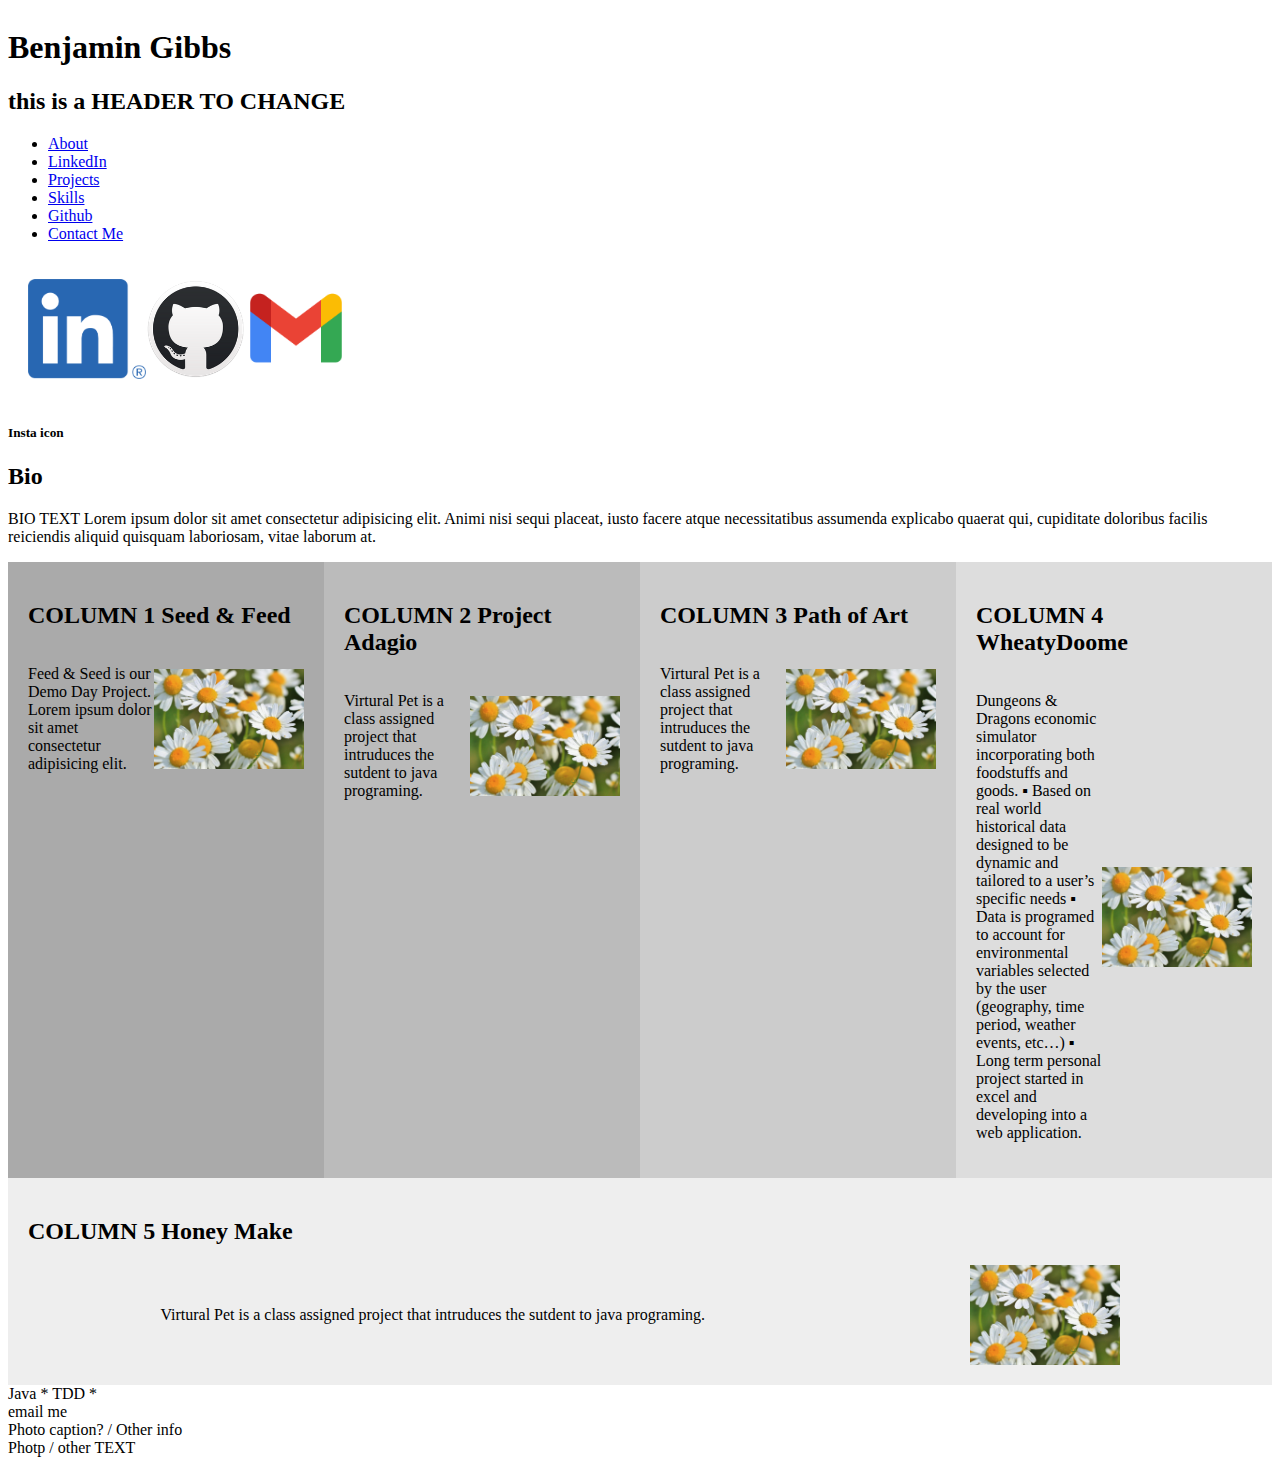
==== index.html @ b3fb0224 "Merge pull request #1 from benjamin-gibbs-2/exp-branch" ====
<!DOCTYPE html>
<html lang="en">

<head>
    <meta charset="UTF-8">
    <meta http-equiv="X-UA-Compatible" content="IE=edge">
    <meta name="viewport" content="width=device-width, initial-scale=1.0">
    <link rel="stylesheet" href="css/layout.css">
    <link rel="stylesheet" href="css/style.css">
    <title>Document</title>
</head>


<body>
    <div class="container">
        <div class="header">
        <header>
            <h1>Benjamin Gibbs</h1>
            <h2>this is a HEADER TO CHANGE </h2>
            <nav class="main_links">
                <ul>
                    <li><a href="#about"> About</a></li>
                    <li><a href="https://www.linkedin.com/in/benjamin-gibbs2/"> LinkedIn</a> </li>
                    <li><a href="#projectheader">Projects</a></li>
                    <li><a href="#skillsnav">Skills</a></li>
                    <li><a href="https://github.com/benjamin-gibbs-2"> Github</a></li>
                    <li><a href="#contact">Contact Me</a></li>


                </ul>
                <section class="contact_icons">
 <div class="link-icons">

    <a href="https://www.linkedin.com/in/benjamin-gibbs2/" target="_blank"> <img class="icon_image" src="Icons\LI-In-Bug.png"></a>



   
    <a href="https://github.com/benjamin-gibbs-2" target="_blank"> <img class="icon_image" src="Icons\OctoCat.png"></a>



    <a href="mailto: benjamin.gibbs2@gmail.com"> <img class="icon_image" src="Icons\gmailLogo.png"></a>

</div>
</section>
            </nav>

        </header>
    </div>
    
    
    <h5>Insta icon </h5>   

<div class="bioInfo">
    <h2>Bio</h2>

<div class="bioBody">
    <p>BIO TEXT Lorem ipsum dolor sit amet consectetur adipisicing elit. Animi nisi sequi placeat, iusto facere atque necessitatibus assumenda explicabo quaerat qui, cupiditate doloribus facilis reiciendis aliquid quisquam laboriosam, vitae laborum at. </p>   
</div>
</div>

<section class="projects-section">

<div class="project" style="background-color:#aaa;">
    <div class="project-title">
    <h2>COLUMN 1 Seed & Feed</h2> 
    </div>
<div class="project-body">
       <p>Feed & Seed is our Demo Day Project. Lorem ipsum dolor sit amet consectetur adipisicing elit. </p>
    <img class="project-image" src="Icons\chamomile_photo.jpg">


    </div>
</div>

<div class="project" style="background-color:#bbb;">
    <div class="project-title">
    <h2>COLUMN 2 Project Adagio</h2> 
    </div>
<div class="project-body">
       <p>Virtural Pet is a class assigned project that intruduces the sutdent to java programing. </p>
    <img class="project-image" src="Icons\chamomile_photo.jpg">
    </div>
</div>


<div class="project" style="background-color:#ccc;">
    <div class="project-title">
    <h2>COLUMN 3 Path of Art</h2> 
    </div>
<div class="project-body">
       <p>Virtural Pet is a class assigned project that intruduces the sutdent to java programing. </p>
    <img class="project-image" src="Icons\chamomile_photo.jpg">
    </div>
</div>

<div class="project" style="background-color:#ddd;">
    <div class="project-title">
    <h2>COLUMN 4 WheatyDoome</h2> 
    </div>
<div class="project-body">
       <p>Dungeons & Dragons economic simulator incorporating both
foodstuffs and goods.
▪ Based on real world historical data designed to be dynamic and
tailored to a user’s specific needs
▪ Data is programed to account for environmental variables
selected by the user (geography, time period, weather events,
etc…)
▪ Long term personal project started in excel and developing into
a web application.</p>
    <img class="project-image" src="Icons\chamomile_photo.jpg">
    </div>
</div>

<div class="project" style="background-color:#eee;">
    <div class="project-title">
    <h2>COLUMN 5 Honey Make</h2> 
    </div>
<div class="project-body">
       <p>Virtural Pet is a class assigned project that intruduces the sutdent to java programing. </p>
    <img class="project-image" src="Icons\chamomile_photo.jpg">
    </div>
</div>

</section>




<div class="div17">Java * TDD *  </div>

<div class="div18">
    <a herf="https://www.youtube.com/watch?v=dQw4w9WgXcQ"</>email me </a></div>
<div class="div19">Photo caption? / Other info </div>
<div class="div20"> Photp / other TEXT</div>

</div> 

</body>

</html>
---- css/layout.css ----
*{
    box-sizing: border-box;
}











.contact_icons {
    display: flex;
    flex-wrap: wrap;
}

.link-icons {
display: flex;
    flex: 40%;
padding: 20px;
}

@media screen and (max-width: 992px) {
  .link-icons {
    flex: 50%;
  }
}

@media screen and (max-width: 600px) {
  .contact_icons {
    flex-direction: column;
  }
}

.icon_image{
    max-height: 100px;
}

.header {
    display: flex;
}

/* ****************************** */


.projects-section{
    display: flex;
    flex-wrap: wrap;
}


.project {
flex: 20%;
padding: 20px;
}

@media screen and (max-width: 992px) {
  .project {
    flex: 50%;
  }
}

@media screen and (max-width: 600px) {
  .projects-section {
    flex-direction: column;
  }
}
 
.project-image{
    /* box-sizing: border-box; */
    max-height: 100px;
    /* box-sizing: inherit; */

}
/*
.projects-section {
    display: flex;

    flex-wrap: wrap;

}

.project-title {
    display: flex;
    justify-content: center;
    width: 100%;
}

.project-body p {
    font-size: large;
    font-family: Verdana, Geneva, Tahoma, sans-serif;
    box-sizing: border-box;
width: 100%;
border: solid #5B6DCD 10px;
padding: 5px;
}
*/
.project-body {
    display: flex;
    flex-direction: row;
    justify-content: space-around;
    align-items: center;
}
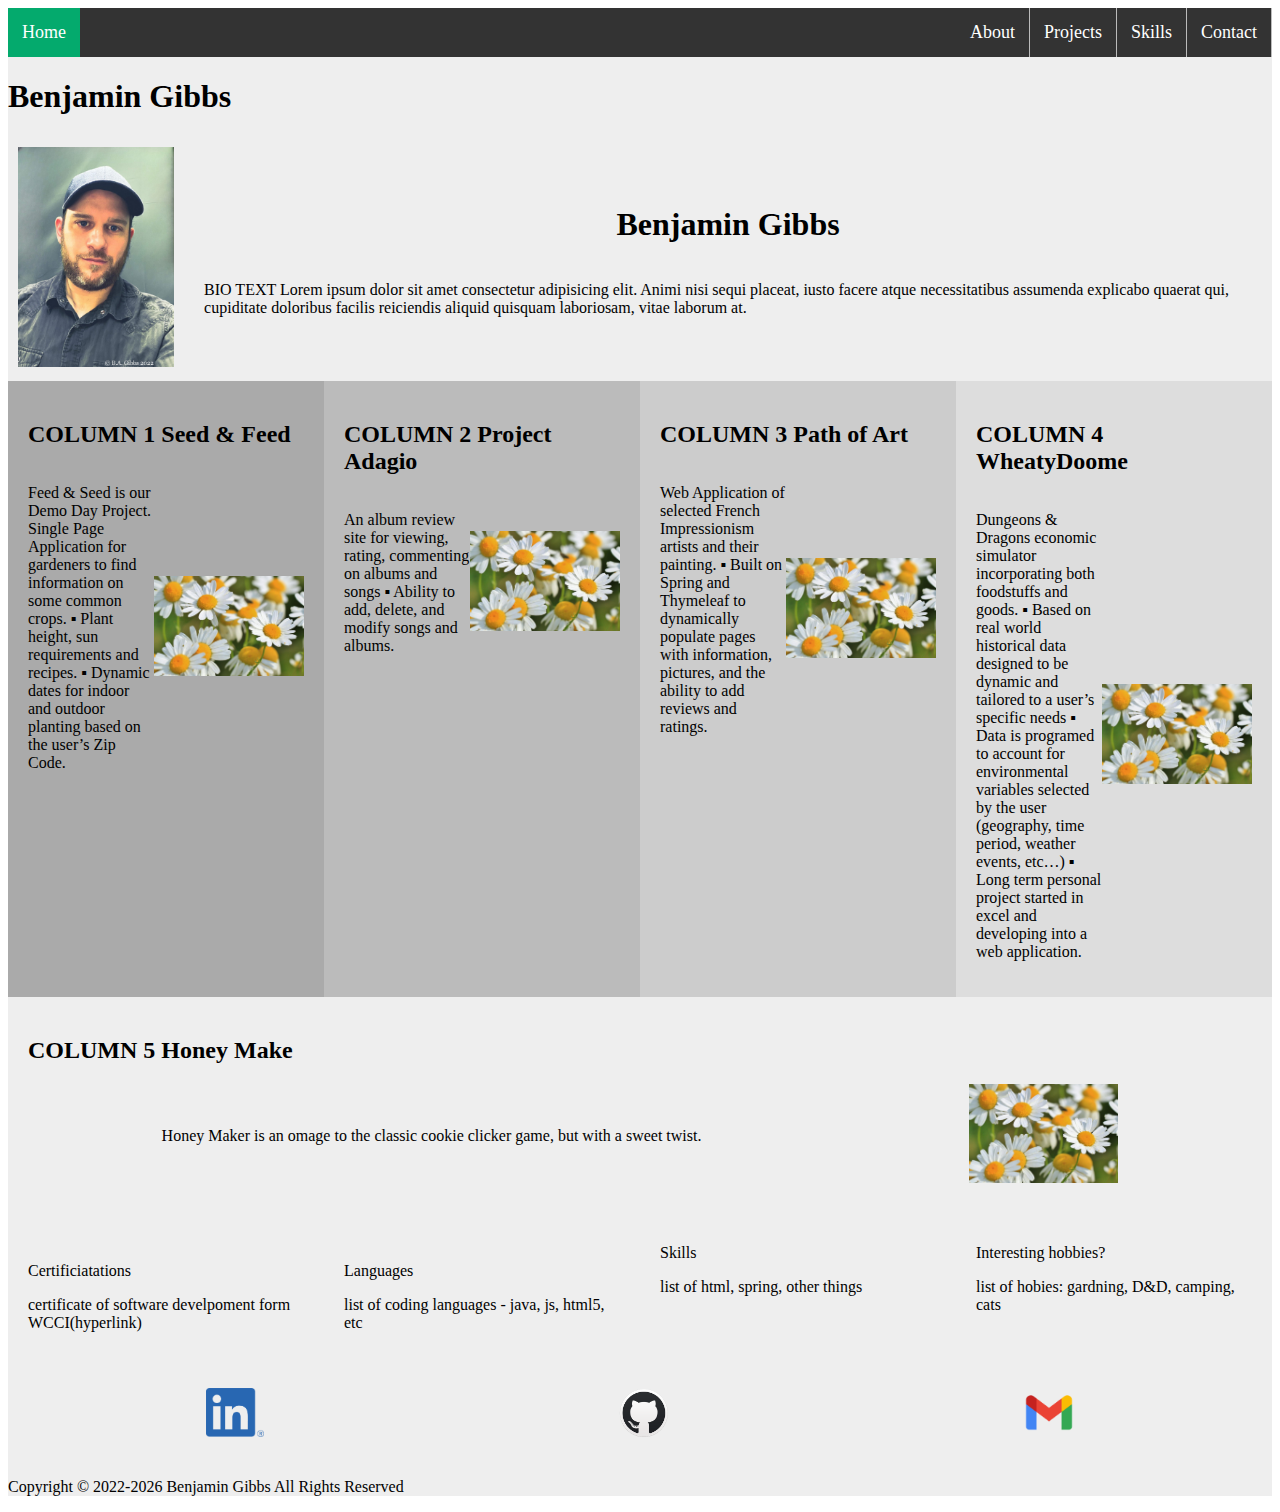
==== commit 69b030f2: "Formatting, HTML, and CSS work. NavBar built and working." ====
--- a/index.html
+++ b/index.html
@@ -8,68 +8,85 @@
     <link rel="stylesheet" href="css/layout.css">
     <link rel="stylesheet" href="css/style.css">
     <title>Document</title>
+    <script src="https://kit.fontawesome.com/1fc572ad75.js" crossorigin="anonymous"></script>
 </head>
-
+<!--
+    File: index.html
+    Benjamin Gibbs
+    Contact: Benjamin.Gibbs2@gmail.com
+    
+    MIT Licensed - see http://opensource.org/licenses/MIT for details.
+    Anyone may freely use this code. Just don't sue me if it breaks stuff.
+    
+    Created: September 3rd, 2015.
+    
+    Last Updated: November 13th, 2021.
+    
+    Benjamin Gibbs' personal website. This site has information about him,
+    details about his education, skills, and links to his GitHub and LinkedIn
+    Profiles. This site is hosted on GitHub Pages.
+  -->
 
 <body>
     <div class="container">
-        <div class="header">
-        <header>
+
+  <div id="home">
+
+      </div>
+                <ul>
+                    <li style="float:left"><a class="active" href="#home"> Home</a></li>
+                                        <li><a href="#contact_me">Contact</a></li>
+                    <li><a href="#skills">Skills</a></li>
+                    <li><a href="#projects">Projects</a></li>
+                    <li><a href="#about"> About</a></li>
+
+
+
+
+
+
+                </ul>
+                       <div class="header">
+        
             <h1>Benjamin Gibbs</h1>
-            <h2>this is a HEADER TO CHANGE </h2>
-            <nav class="main_links">
-                <ul>
-                    <li><a href="#about"> About</a></li>
-                    <li><a href="https://www.linkedin.com/in/benjamin-gibbs2/"> LinkedIn</a> </li>
-                    <li><a href="#projectheader">Projects</a></li>
-                    <li><a href="#skillsnav">Skills</a></li>
-                    <li><a href="https://github.com/benjamin-gibbs-2"> Github</a></li>
-                    <li><a href="#contact">Contact Me</a></li>
-
-
-                </ul>
-                <section class="contact_icons">
- <div class="link-icons">
-
-    <a href="https://www.linkedin.com/in/benjamin-gibbs2/" target="_blank"> <img class="icon_image" src="Icons\LI-In-Bug.png"></a>
-
-
-
-   
-    <a href="https://github.com/benjamin-gibbs-2" target="_blank"> <img class="icon_image" src="Icons\OctoCat.png"></a>
-
-
-
-    <a href="mailto: benjamin.gibbs2@gmail.com"> <img class="icon_image" src="Icons\gmailLogo.png"></a>
-
-</div>
-</section>
-            </nav>
-
-        </header>
-    </div>
-    
-    
-    <h5>Insta icon </h5>   
-
+
+         
+
+    
+    </div>
+    
+ 
+<section class="about_me_section" id="about">
+    <div class="about_me">
 <div class="bioInfo">
-    <h2>Bio</h2>
+   <div class="profile_photo">
+    <img alt="Photo of Benjamin Gibbs. Copyright B.A. Gibbs photography 2022" src="Icons\Benjamin Gibbs photo Copyright-BAGPhoto.jpg">
+    </div>
+    
 
 <div class="bioBody">
+    <h1>Benjamin Gibbs</h1>
     <p>BIO TEXT Lorem ipsum dolor sit amet consectetur adipisicing elit. Animi nisi sequi placeat, iusto facere atque necessitatibus assumenda explicabo quaerat qui, cupiditate doloribus facilis reiciendis aliquid quisquam laboriosam, vitae laborum at. </p>   
 </div>
 </div>
-
-<section class="projects-section">
+</div>
+</section>
+
+<section class="projects-section" id="projects">
 
 <div class="project" style="background-color:#aaa;">
     <div class="project-title">
     <h2>COLUMN 1 Seed & Feed</h2> 
     </div>
 <div class="project-body">
-       <p>Feed & Seed is our Demo Day Project. Lorem ipsum dolor sit amet consectetur adipisicing elit. </p>
-    <img class="project-image" src="Icons\chamomile_photo.jpg">
-
+       <p>Feed & Seed is our Demo Day Project. Single Page Application for gardeners to find information on
+some common crops.
+▪ Plant height, sun requirements and recipes.
+▪ Dynamic dates for indoor and outdoor planting based on the
+user’s Zip Code.</p>
+<div class="project-image">
+    <img alt="Image of the 'Feed & Seed' project" src="Icons\chamomile_photo.jpg">
+</div>
 
     </div>
 </div>
@@ -79,8 +96,12 @@
     <h2>COLUMN 2 Project Adagio</h2> 
     </div>
 <div class="project-body">
-       <p>Virtural Pet is a class assigned project that intruduces the sutdent to java programing. </p>
-    <img class="project-image" src="Icons\chamomile_photo.jpg">
+       <p>An album review site for viewing, rating, commenting on
+albums and songs
+▪ Ability to add, delete, and modify songs and albums. </p>
+    <div class="project-image">
+    <img alt="Image of the 'Project Adagio' project" src="Icons\chamomile_photo.jpg">
+</div>
     </div>
 </div>
 
@@ -90,8 +111,14 @@
     <h2>COLUMN 3 Path of Art</h2> 
     </div>
 <div class="project-body">
-       <p>Virtural Pet is a class assigned project that intruduces the sutdent to java programing. </p>
-    <img class="project-image" src="Icons\chamomile_photo.jpg">
+       <p>Web Application of selected French Impressionism artists and
+their painting.
+▪ Built on Spring and Thymeleaf to dynamically populate pages
+with information, pictures, and the ability to add reviews and
+ratings.</p>
+    <div class="project-image">
+    <img alt="Image of 'Path of Art' project" src="Icons\chamomile_photo.jpg">
+</div>
     </div>
 </div>
 
@@ -109,7 +136,9 @@
 etc…)
 ▪ Long term personal project started in excel and developing into
 a web application.</p>
-    <img class="project-image" src="Icons\chamomile_photo.jpg">
+ <div class="project-image">
+    <img alt="Image of the 'Wheaty Doome' project" src="Icons\chamomile_photo.jpg">
+</div>
     </div>
 </div>
 
@@ -118,25 +147,71 @@
     <h2>COLUMN 5 Honey Make</h2> 
     </div>
 <div class="project-body">
-       <p>Virtural Pet is a class assigned project that intruduces the sutdent to java programing. </p>
-    <img class="project-image" src="Icons\chamomile_photo.jpg">
-    </div>
-</div>
-
-</section>
-
-
-
-
-<div class="div17">Java * TDD *  </div>
-
-<div class="div18">
-    <a herf="https://www.youtube.com/watch?v=dQw4w9WgXcQ"</>email me </a></div>
-<div class="div19">Photo caption? / Other info </div>
-<div class="div20"> Photp / other TEXT</div>
-
-</div> 
-
+       <p>Honey Maker is an omage to the classic cookie clicker game, but with a sweet twist.</p>
+  <div class="project-image">
+    <img alt="Image of the 'Honey Maker' project" src="Icons\chamomile_photo.jpg">
+</div>
+    </div>
+</div>
+
+</section>
+
+<section id="skills">
+    <div class="skills_section">
+        
+         <div class="skill_blocks">
+            <img class="skill_img" src="">
+            <i class="fa-solid fa-graduation-cap fa-4x"></i>
+            <p>Certificiatations</p>
+            <p>certificate of software develpoment form WCCI(hyperlink)</p>
+        </div>
+        <div class="skill_blocks">
+            <img class="skill_img" src="">
+            <i class="fa fa-4x fa-code fa-4x"></i>
+            <p>Languages</p>
+            <p>list of coding languages - java, js, html5, etc</p>
+        </div>
+            
+        <div class="skill_blocks">
+           <i class="fa-regular fa-file-code fa-4x"></i>
+            <p>Skills</p>
+            <p>list of html, spring, other things</p>
+        </div>
+        <div class="skill_blocks">
+            <i class="fa-solid fa-seedling fa-4x"></i>
+            <p>Interesting hobbies?</p>
+            <p>list of hobies: gardning, D&D, camping, cats</p>
+        </div>
+        
+    
+    </div>
+</section>
+
+
+
+ 
+<footer>
+    <section id="contact_me">
+    <section class="contact_icons">
+ <div class="link-icons">
+<div class="icon_image">
+    <a href="https://www.linkedin.com/in/benjamin-gibbs2/" target="_blank"> <img alt="LinkedIn logo. Click to open my LinkedIn profile page" src="Icons\LI-In-Bug.png"></a>
+</div>
+
+
+   <div class="icon_image">
+    <a href="https://github.com/benjamin-gibbs-2" target="_blank"> <img alt="Github OctoCat logo. Click to open my GitHub profile page." src="Icons\OctoCat.png"></a>
+</div>
+
+<div class="icon_image">
+    <a href="mailto: benjamin.gibbs2@gmail.com"> <img alt="gmail logo. Click to open an email client to send me an email. My email address is: Benjamin.Gibbs2@gmail.com" src="Icons\gmailLogo.png"></a>
+</div>
+
+</div>
+</section>
+</section>
+    <p> Copyright &copy; 2022-<script>document.write(new Date().getFullYear())</script> Benjamin Gibbs All Rights Reserved</p>
+</footer>
 </body>
 
 </html>--- a/css/layout.css
+++ b/css/layout.css
@@ -5,56 +5,166 @@
 
 *{
     box-sizing: border-box;
-}
-
-
-
-
-
-
-
-
-
-
-
-.contact_icons {
+    
+}
+
+.container {
+    background-color: #eee;
+}
+
+/* ************************* */
+
+@media screen and (max-width: 992px) {
+  .about_me{
+    flex: 50%;
+  }
+}
+
+@media screen and (max-width: 600px) {
+  .about_me_section{
+    flex-direction: column;
+  }
+}
+
+
+.bioInfo{
+  display: flex;
+align-items: center;
+}
+
+.profile_photo img{
+  object-fit: contain;
+  height: 15em;
+  padding: 10px;
+}
+
+.bioBody {
+    display: flex;
+    flex-direction: column;
+    justify-content: space-around;
+    align-items: center;
+    padding: 20px;
+}
+
+
+
+
+
+
+
+
+
+/* ******************************** */
+
+.link-icons {
+background-color: #eee;
+  display: flex;
+ justify-content: space-around;
+padding: 20px;
+}
+.icon_image:hover{
+    transform: scale(1.3);
+}
+
+.project-image:hover {
+    transform: scale(1.2);
+}
+@media screen and (max-width: 992px) {
+  .link-icons {
+    flex: 50%;
+  }
+}
+
+@media screen and (max-width: 600px) {
+  .contact_icons {
+    flex-direction: column;
+  }
+}
+
+.icon_image img{
+  object-fit: contain; 
+  height: 50px;
+}
+
+.header {
+    display: flex;
+}
+
+
+
+/* **************************** */
+/*  NAV BAR */
+ul {
+  font-size: large;
+  list-style-type: none;
+  margin: 0;
+  padding: 0;
+  overflow: hidden;
+  background-color: #333;
+    position: -webkit-sticky; /* Safari */
+  position: sticky;
+  top: 0;
+}
+li {
+float: right;
+border-right: 1px solid #bbb;
+  }
+ li:first-child {
+  border-right: none;
+}
+  li a {
+    display: block;
+    color: white;
+    text-align: center;
+    padding: 14px 14px;
+    text-decoration: none;
+  }
+  li a:hover{
+    background-color: #B784A7;
+  }
+  li a:hover:not(.active){
+    background-color: #04AA6D;
+  }
+  .active {
+    background-color: #04AA6D;
+  }
+
+/* ****************************** */
+/* SKILLS SECTION */
+
+.skills_section {
+  
+  display: flex;
+  flex-wrap: wrap;
+}
+
+.skill_blocks {
+
+  flex: 25%;
+  padding: 20px;
+}
+
+@media screen and (max-width: 992px) {
+  .skill_blocks{
+    flex: 50%;
+  }
+}
+@media screen and (max-width: 600px) {
+  .skills_section {
+    flex-direction: column;
+  }
+}
+
+i {
+  object-fit: contain;
+  height: 50px;
+}
+/* ****************************** */
+.projects-section{
     display: flex;
     flex-wrap: wrap;
 }
 
-.link-icons {
-display: flex;
-    flex: 40%;
-padding: 20px;
-}
-
-@media screen and (max-width: 992px) {
-  .link-icons {
-    flex: 50%;
-  }
-}
-
-@media screen and (max-width: 600px) {
-  .contact_icons {
-    flex-direction: column;
-  }
-}
-
-.icon_image{
-    max-height: 100px;
-}
-
-.header {
-    display: flex;
-}
-
-/* ****************************** */
-
-
-.projects-section{
-    display: flex;
-    flex-wrap: wrap;
-}
 
 
 .project {
@@ -62,47 +172,31 @@
 padding: 20px;
 }
 
+
+
+
 @media screen and (max-width: 992px) {
   .project {
     flex: 50%;
   }
+
 }
 
 @media screen and (max-width: 600px) {
   .projects-section {
     flex-direction: column;
   }
-}
- 
-.project-image{
+
+}
+
+.project-image img{
     /* box-sizing: border-box; */
-    max-height: 100px;
+    object-fit: contain;
+    height: 100px;
     /* box-sizing: inherit; */
 
 }
-/*
-.projects-section {
-    display: flex;
-
-    flex-wrap: wrap;
-
-}
-
-.project-title {
-    display: flex;
-    justify-content: center;
-    width: 100%;
-}
-
-.project-body p {
-    font-size: large;
-    font-family: Verdana, Geneva, Tahoma, sans-serif;
-    box-sizing: border-box;
-width: 100%;
-border: solid #5B6DCD 10px;
-padding: 5px;
-}
-*/
+
 .project-body {
     display: flex;
     flex-direction: row;
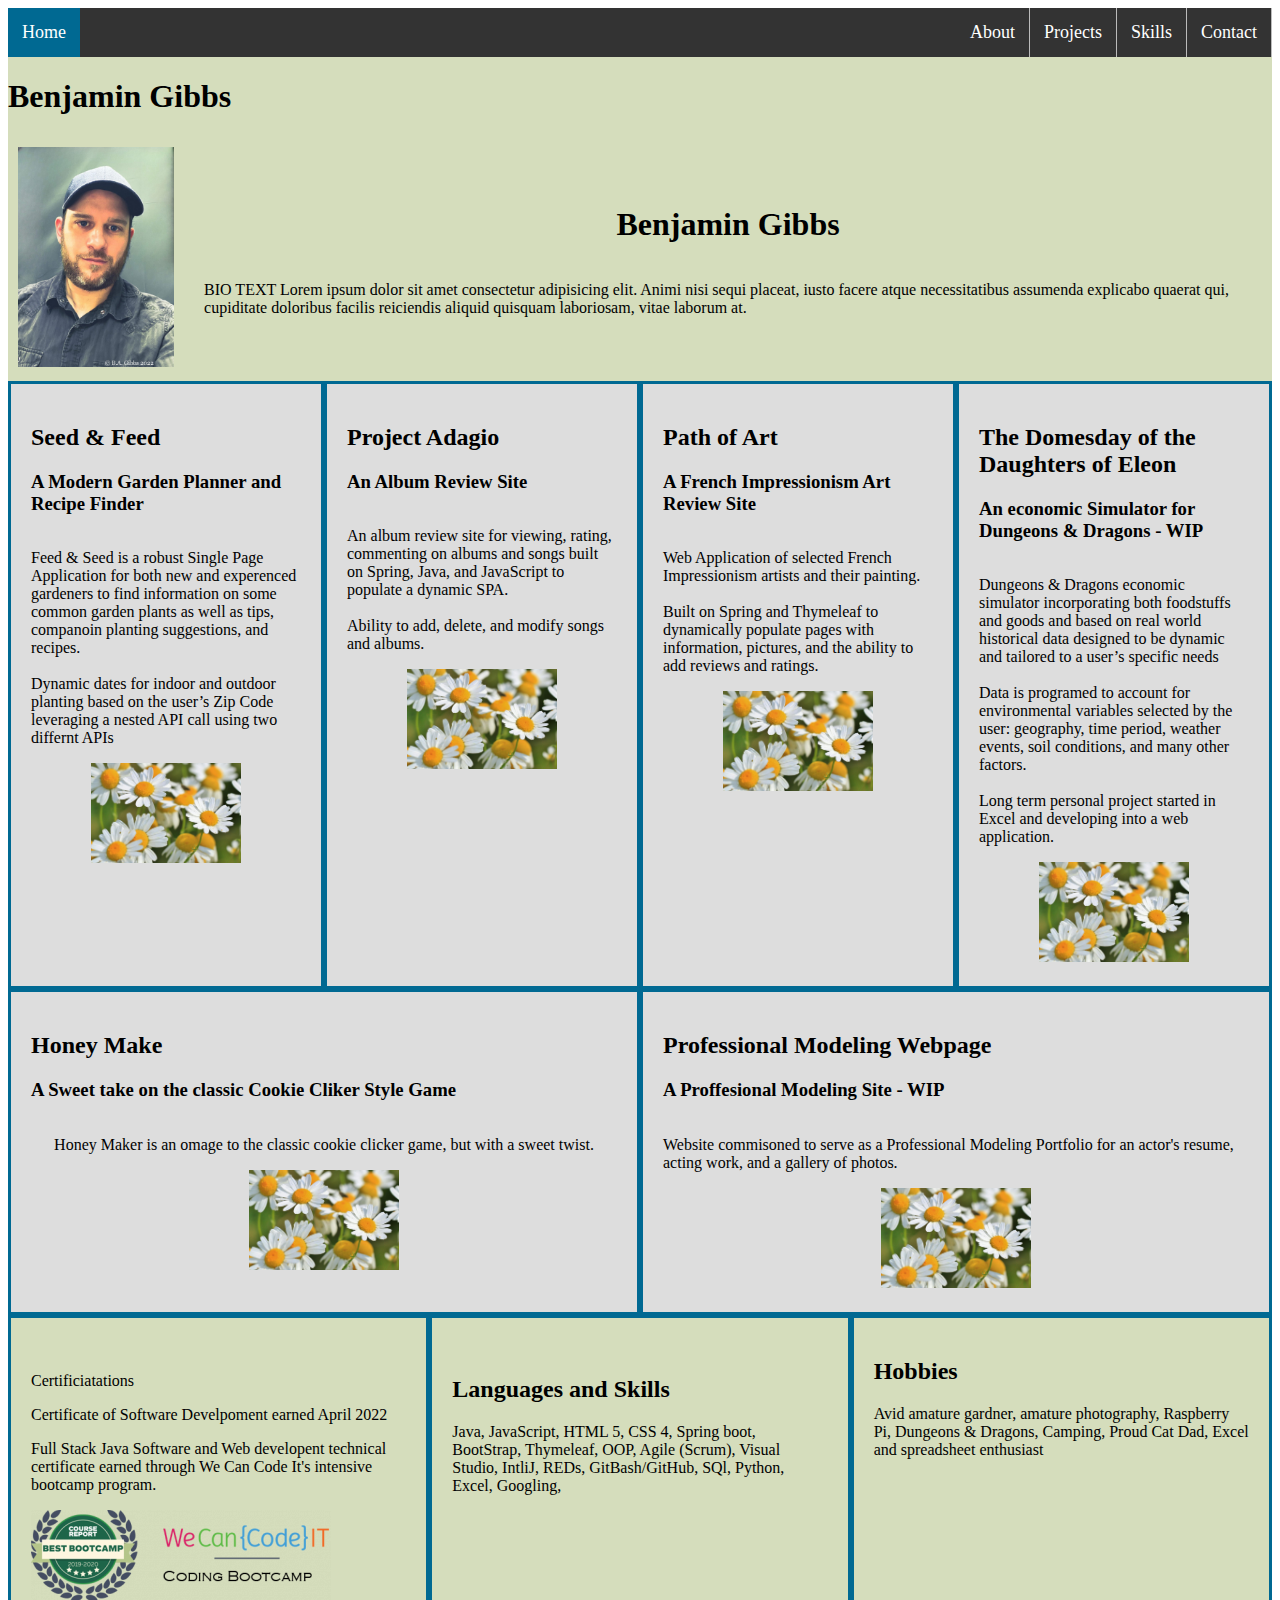
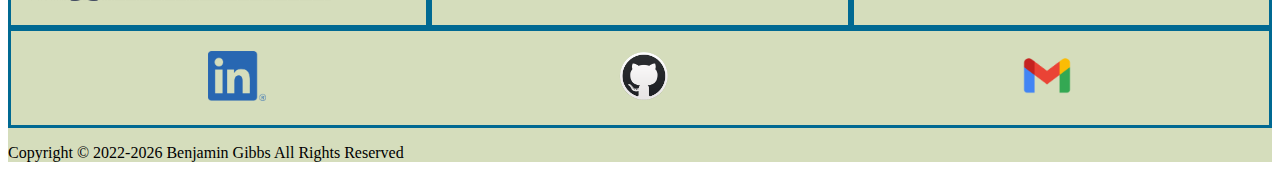
==== commit 9ef66e80: "Style and content update" ====
--- a/index.html
+++ b/index.html
@@ -74,16 +74,17 @@
 
 <section class="projects-section" id="projects">
 
-<div class="project" style="background-color:#aaa;">
-    <div class="project-title">
-    <h2>COLUMN 1 Seed & Feed</h2> 
-    </div>
-<div class="project-body">
-       <p>Feed & Seed is our Demo Day Project. Single Page Application for gardeners to find information on
-some common crops.
-▪ Plant height, sun requirements and recipes.
-▪ Dynamic dates for indoor and outdoor planting based on the
-user’s Zip Code.</p>
+<div class="project" >
+    <div class="project-title">
+    <h2>Seed & Feed</h2> 
+    <H3>A Modern Garden Planner and Recipe Finder</H3>
+    </div>
+<div class="project-body">
+       <p>Feed & Seed is a robust Single Page Application for both new and experenced gardeners to find information on
+some common garden plants as well as tips, companoin planting suggestions, and recipes.
+<br /><br />
+Dynamic dates for indoor and outdoor planting based on the
+user’s Zip Code leveraging a nested API call using two differnt APIs</p>
 <div class="project-image">
     <img alt="Image of the 'Feed & Seed' project" src="Icons\chamomile_photo.jpg">
 </div>
@@ -91,14 +92,16 @@
     </div>
 </div>
 
-<div class="project" style="background-color:#bbb;">
-    <div class="project-title">
-    <h2>COLUMN 2 Project Adagio</h2> 
+<div class="project" >
+    <div class="project-title">
+    <h2>Project Adagio</h2> 
+    <h3>An Album Review Site</h3>
     </div>
 <div class="project-body">
        <p>An album review site for viewing, rating, commenting on
-albums and songs
-▪ Ability to add, delete, and modify songs and albums. </p>
+albums and songs built on Spring, Java, and JavaScript to populate a dynamic SPA.
+<br /><br />
+Ability to add, delete, and modify songs and albums. </p>
     <div class="project-image">
     <img alt="Image of the 'Project Adagio' project" src="Icons\chamomile_photo.jpg">
 </div>
@@ -106,14 +109,16 @@
 </div>
 
 
-<div class="project" style="background-color:#ccc;">
-    <div class="project-title">
-    <h2>COLUMN 3 Path of Art</h2> 
+<div class="project" >
+    <div class="project-title">
+    <h2>Path of Art</h2> 
+    <h3>A French Impressionism Art Review Site</h3>
     </div>
 <div class="project-body">
        <p>Web Application of selected French Impressionism artists and
-their painting.
-▪ Built on Spring and Thymeleaf to dynamically populate pages
+their painting. 
+<br/><br/>
+Built on Spring and Thymeleaf to dynamically populate pages
 with information, pictures, and the ability to add reviews and
 ratings.</p>
     <div class="project-image">
@@ -122,19 +127,21 @@
     </div>
 </div>
 
-<div class="project" style="background-color:#ddd;">
-    <div class="project-title">
-    <h2>COLUMN 4 WheatyDoome</h2> 
+<div class="project">
+    <div class="project-title">
+    <h2>The Domesday of the Daughters of Eleon</h2> 
+    <h3>An economic Simulator for Dungeons & Dragons - WIP</h3>
     </div>
 <div class="project-body">
        <p>Dungeons & Dragons economic simulator incorporating both
-foodstuffs and goods.
-▪ Based on real world historical data designed to be dynamic and
+foodstuffs and goods and based on real world historical data designed to be dynamic and
 tailored to a user’s specific needs
-▪ Data is programed to account for environmental variables
-selected by the user (geography, time period, weather events,
-etc…)
-▪ Long term personal project started in excel and developing into
+<br/><br/>
+Data is programed to account for environmental variables
+selected by the user: geography, time period, weather events,
+soil conditions, and many other factors.
+<br /><br />
+Long term personal project started in Excel and developing into
 a web application.</p>
  <div class="project-image">
     <img alt="Image of the 'Wheaty Doome' project" src="Icons\chamomile_photo.jpg">
@@ -142,14 +149,28 @@
     </div>
 </div>
 
-<div class="project" style="background-color:#eee;">
-    <div class="project-title">
-    <h2>COLUMN 5 Honey Make</h2> 
+<div class="project" >
+    <div class="project-title">
+    <h2>Honey Make</h2> 
+    <h3>A Sweet take on the classic Cookie Cliker Style Game</h3>
     </div>
 <div class="project-body">
        <p>Honey Maker is an omage to the classic cookie clicker game, but with a sweet twist.</p>
   <div class="project-image">
-    <img alt="Image of the 'Honey Maker' project" src="Icons\chamomile_photo.jpg">
+        <a href="https://github.com/benjamin-gibbs-2/Honey_Maker" target="_blank"><img alt="Image of the 'Honey Maker' project" src="Icons\chamomile_photo.jpg"></a>
+</div>
+    </div>
+</div>
+
+<div class="project" >
+    <div class="project-title">
+    <h2>Professional Modeling Webpage</h2> 
+    <h3>A Proffesional Modeling Site - WIP</h3>
+    </div>
+<div class="project-body">
+       <p>Website commisoned to serve as a Professional Modeling Portfolio for an actor's resume, acting work, and a gallery of photos.</p>
+  <div class="project-image">
+<img alt="Image of the 'Honey Maker' project" src="Icons\chamomile_photo.jpg"></a>
 </div>
     </div>
 </div>
@@ -163,24 +184,26 @@
             <img class="skill_img" src="">
             <i class="fa-solid fa-graduation-cap fa-4x"></i>
             <p>Certificiatations</p>
-            <p>certificate of software develpoment form WCCI(hyperlink)</p>
+            <p>Certificate of Software Develpoment earned April 2022</p>
+            <p>Full Stack Java Software and Web developent technical certificate earned through We Can Code It's intensive bootcamp program.</p>
+             <a href="https://wecancodeit.org/" target="_blank"><img src="./Icons/logo-retina-e1642791684403.png" /></a>
         </div>
         <div class="skill_blocks">
             <img class="skill_img" src="">
             <i class="fa fa-4x fa-code fa-4x"></i>
-            <p>Languages</p>
-            <p>list of coding languages - java, js, html5, etc</p>
+            <h2>Languages and Skills</h2>
+            <p>Java, JavaScript, HTML 5, CSS 4, Spring boot, BootStrap, Thymeleaf, OOP, Agile (Scrum), Visual Studio, IntliJ, REDs, GitBash/GitHub, SQl, Python, Excel, Googling, </p>
         </div>
             
-        <div class="skill_blocks">
+        <!-- <div class="skill_blocks">
            <i class="fa-regular fa-file-code fa-4x"></i>
-            <p>Skills</p>
-            <p>list of html, spring, other things</p>
-        </div>
+            <h2>Skills</h2>
+            <p>Jave, JavaScript, HTML 5, CSS 4, Spring boot, BootStrap, MVC, </p>
+        </div> -->
         <div class="skill_blocks">
             <i class="fa-solid fa-seedling fa-4x"></i>
-            <p>Interesting hobbies?</p>
-            <p>list of hobies: gardning, D&D, camping, cats</p>
+            <h2>Hobbies</h2>
+            <p>Avid amature gardner, amature photography, Raspberry Pi, Dungeons & Dragons, Camping, Proud Cat Dad, Excel and spreadsheet enthusiast</p>
         </div>
         
     
--- a/css/layout.css
+++ b/css/layout.css
@@ -9,7 +9,15 @@
 }
 
 .container {
-    background-color: #eee;
+    /* background-color: #713E5A; */
+    /* background-color: #B784A7; */
+    /* background-color: #36A375; */
+    /* background-color: #EDC79B; */
+    /* background-color: #D57A66; */
+    /* background-color: #006992; */
+    /* background-color: #ACA885; */
+    /* background-color: #B6C197; */
+    background-color: #D5DDBC;
 }
 
 /* ************************* */
@@ -57,10 +65,13 @@
 /* ******************************** */
 
 .link-icons {
-background-color: #eee;
+/* background-color: #EDC79B; */
+    /* background-color: #B6C197; */
+        background-color: #D5DDBC;
   display: flex;
  justify-content: space-around;
 padding: 20px;
+border: #006992 solid
 }
 .icon_image:hover{
     transform: scale(1.3);
@@ -120,13 +131,16 @@
     text-decoration: none;
   }
   li a:hover{
-    background-color: #B784A7;
+    /* background-color: #B784A7; */
+    background-color: #D07073;
   }
   li a:hover:not(.active){
-    background-color: #04AA6D;
+    /* background-color: #04AA6D; */
+ background-color: #006992; 
   }
   .active {
-    background-color: #04AA6D;
+    /* background-color: #04AA6D; */
+     background-color: #006992; 
   }
 
 /* ****************************** */
@@ -139,7 +153,7 @@
 }
 
 .skill_blocks {
-
+border: #006992 solid;
   flex: 25%;
   padding: 20px;
 }
@@ -163,13 +177,15 @@
 .projects-section{
     display: flex;
     flex-wrap: wrap;
+    background-color: #ddd;
 }
 
 
 
 .project {
-flex: 20%;
+flex: 25%;
 padding: 20px;
+border: #006992 solid;
 }
 
 
@@ -199,8 +215,12 @@
 
 .project-body {
     display: flex;
-    flex-direction: row;
+    flex-direction: column;
     justify-content: space-around;
     align-items: center;
 } 
 
+.project {
+  display: flex;
+  flex-direction: column;
+}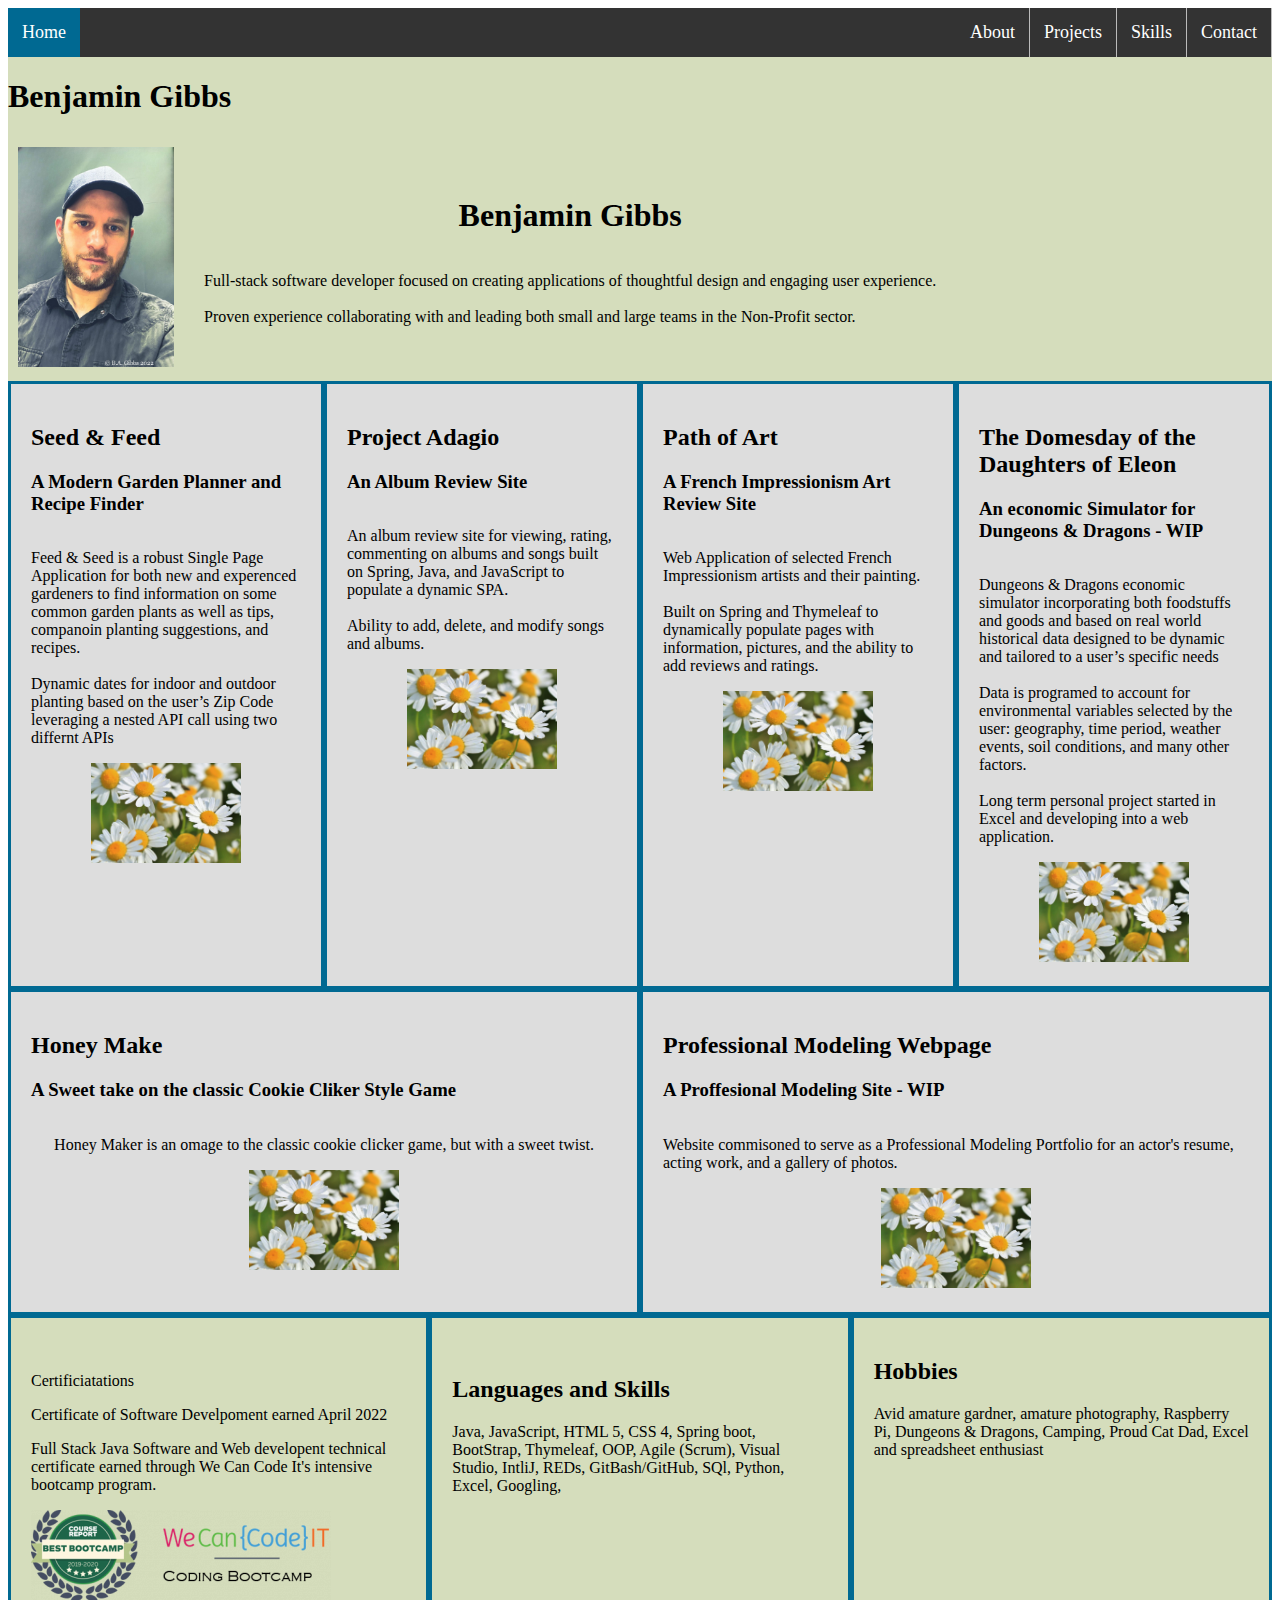
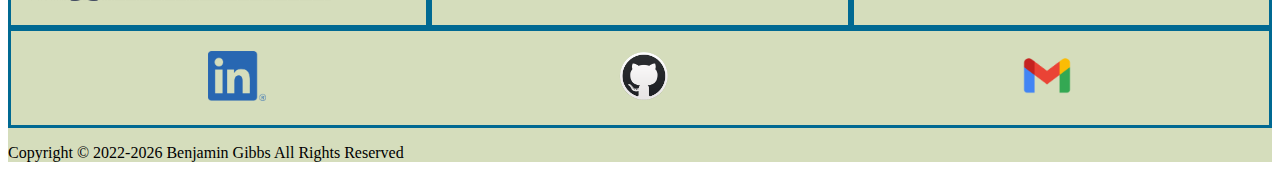
==== commit 2192ea05: "Bio update" ====
--- a/index.html
+++ b/index.html
@@ -7,7 +7,7 @@
     <meta name="viewport" content="width=device-width, initial-scale=1.0">
     <link rel="stylesheet" href="css/layout.css">
     <link rel="stylesheet" href="css/style.css">
-    <title>Document</title>
+    <title>Portfolio of Benjamin Gibbs</title>
     <script src="https://kit.fontawesome.com/1fc572ad75.js" crossorigin="anonymous"></script>
 </head>
 <!--
@@ -66,7 +66,9 @@
 
 <div class="bioBody">
     <h1>Benjamin Gibbs</h1>
-    <p>BIO TEXT Lorem ipsum dolor sit amet consectetur adipisicing elit. Animi nisi sequi placeat, iusto facere atque necessitatibus assumenda explicabo quaerat qui, cupiditate doloribus facilis reiciendis aliquid quisquam laboriosam, vitae laborum at. </p>   
+    <p>Full-stack software developer focused on creating applications of thoughtful design and engaging user experience. 
+        <br/><br/>
+        Proven experience collaborating with and leading both small and large teams in the Non-Profit sector. </p>   
 </div>
 </div>
 </div>
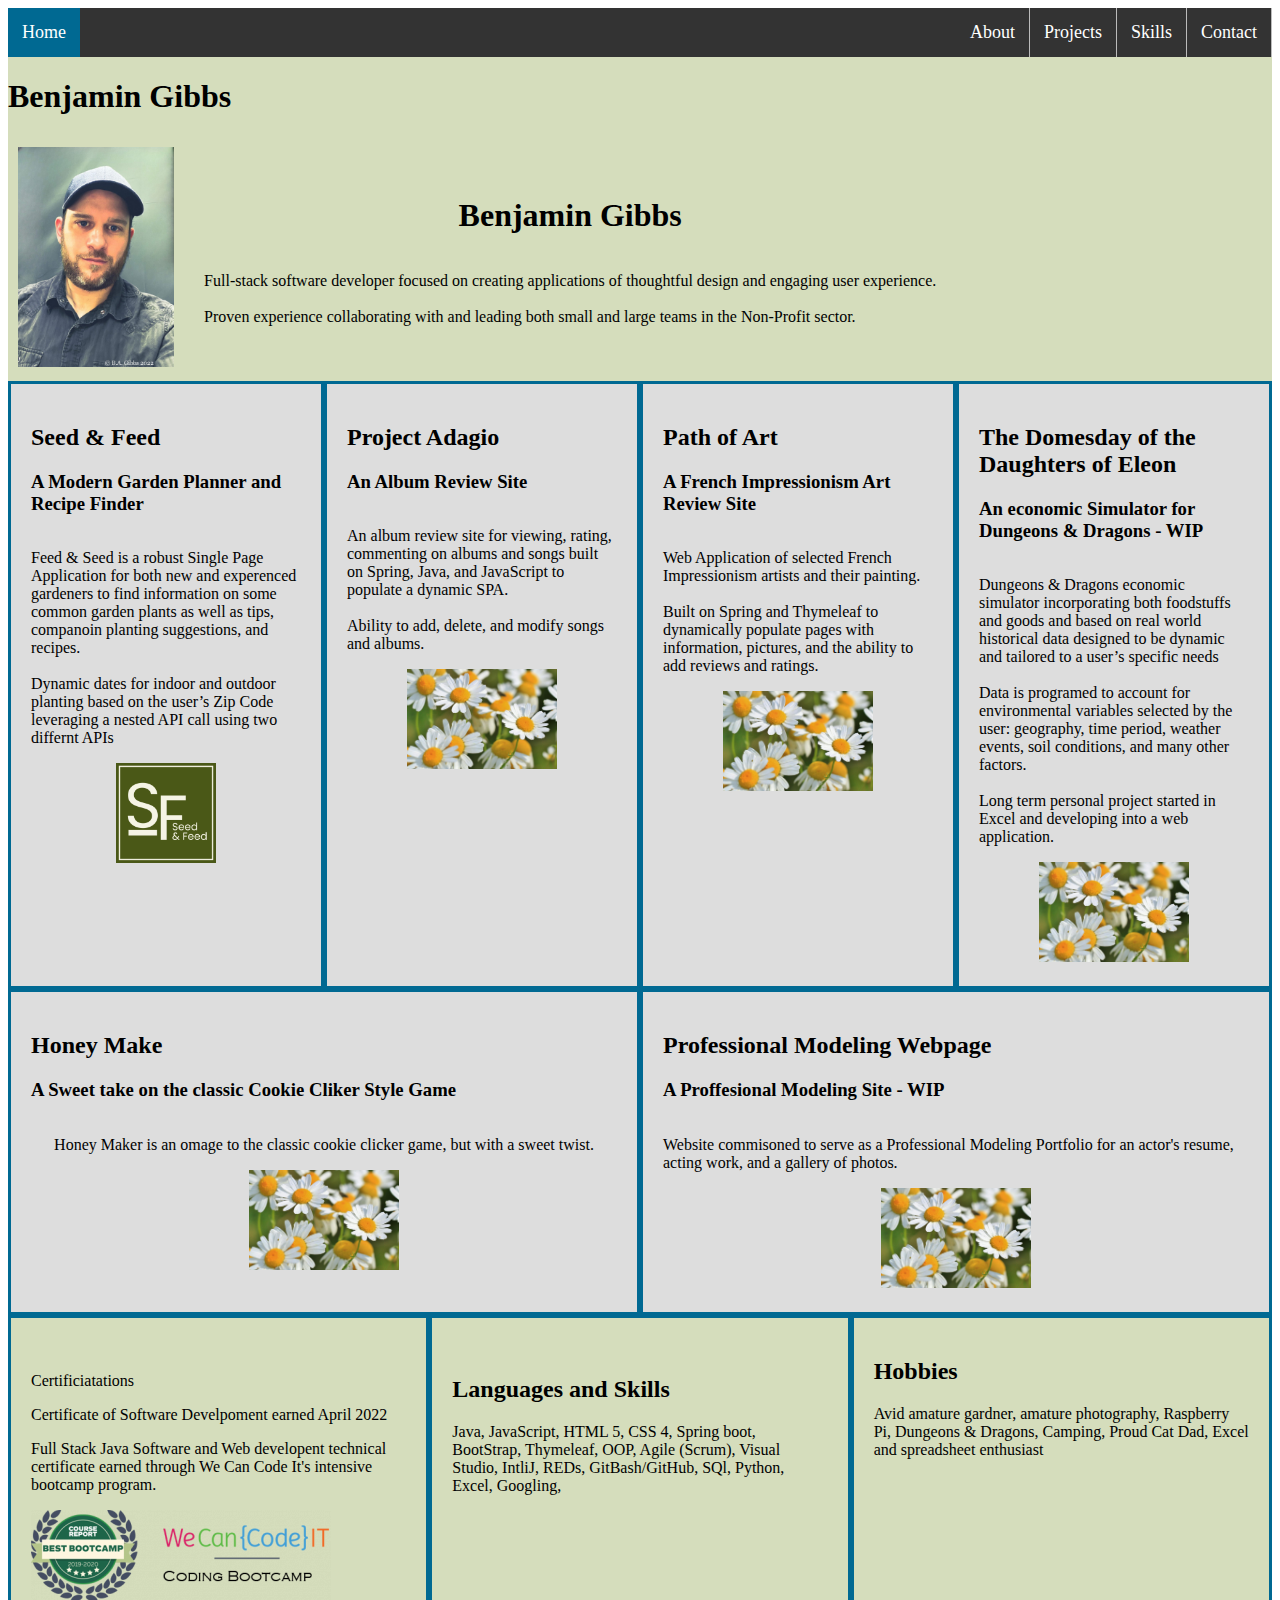
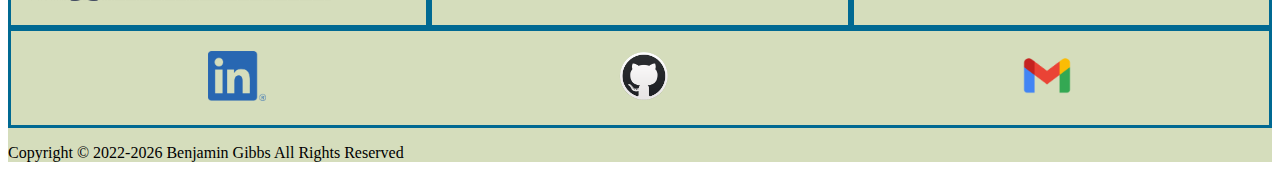
==== commit 9991f5e5: "Merge pull request #4 from benjamin-gibbs-2/dev" ====
--- a/index.html
+++ b/index.html
@@ -14,14 +14,7 @@
     File: index.html
     Benjamin Gibbs
     Contact: Benjamin.Gibbs2@gmail.com
-    
-    MIT Licensed - see http://opensource.org/licenses/MIT for details.
-    Anyone may freely use this code. Just don't sue me if it breaks stuff.
-    
-    Created: September 3rd, 2015.
-    
-    Last Updated: November 13th, 2021.
-    
+    Copyright: Benjamin Gibbs. All Rights Reserved.
     Benjamin Gibbs' personal website. This site has information about him,
     details about his education, skills, and links to his GitHub and LinkedIn
     Profiles. This site is hosted on GitHub Pages.
@@ -88,7 +81,7 @@
 Dynamic dates for indoor and outdoor planting based on the
 user’s Zip Code leveraging a nested API call using two differnt APIs</p>
 <div class="project-image">
-    <img alt="Image of the 'Feed & Seed' project" src="Icons\chamomile_photo.jpg">
+    <a href="https://github.com/benjamin-gibbs-2/Seed-and-Feed" target="_blank"><img alt="Image of the 'Feed & Seed' project" src="Icons\seed_feed_logo.png"></a>
 </div>
 
     </div>
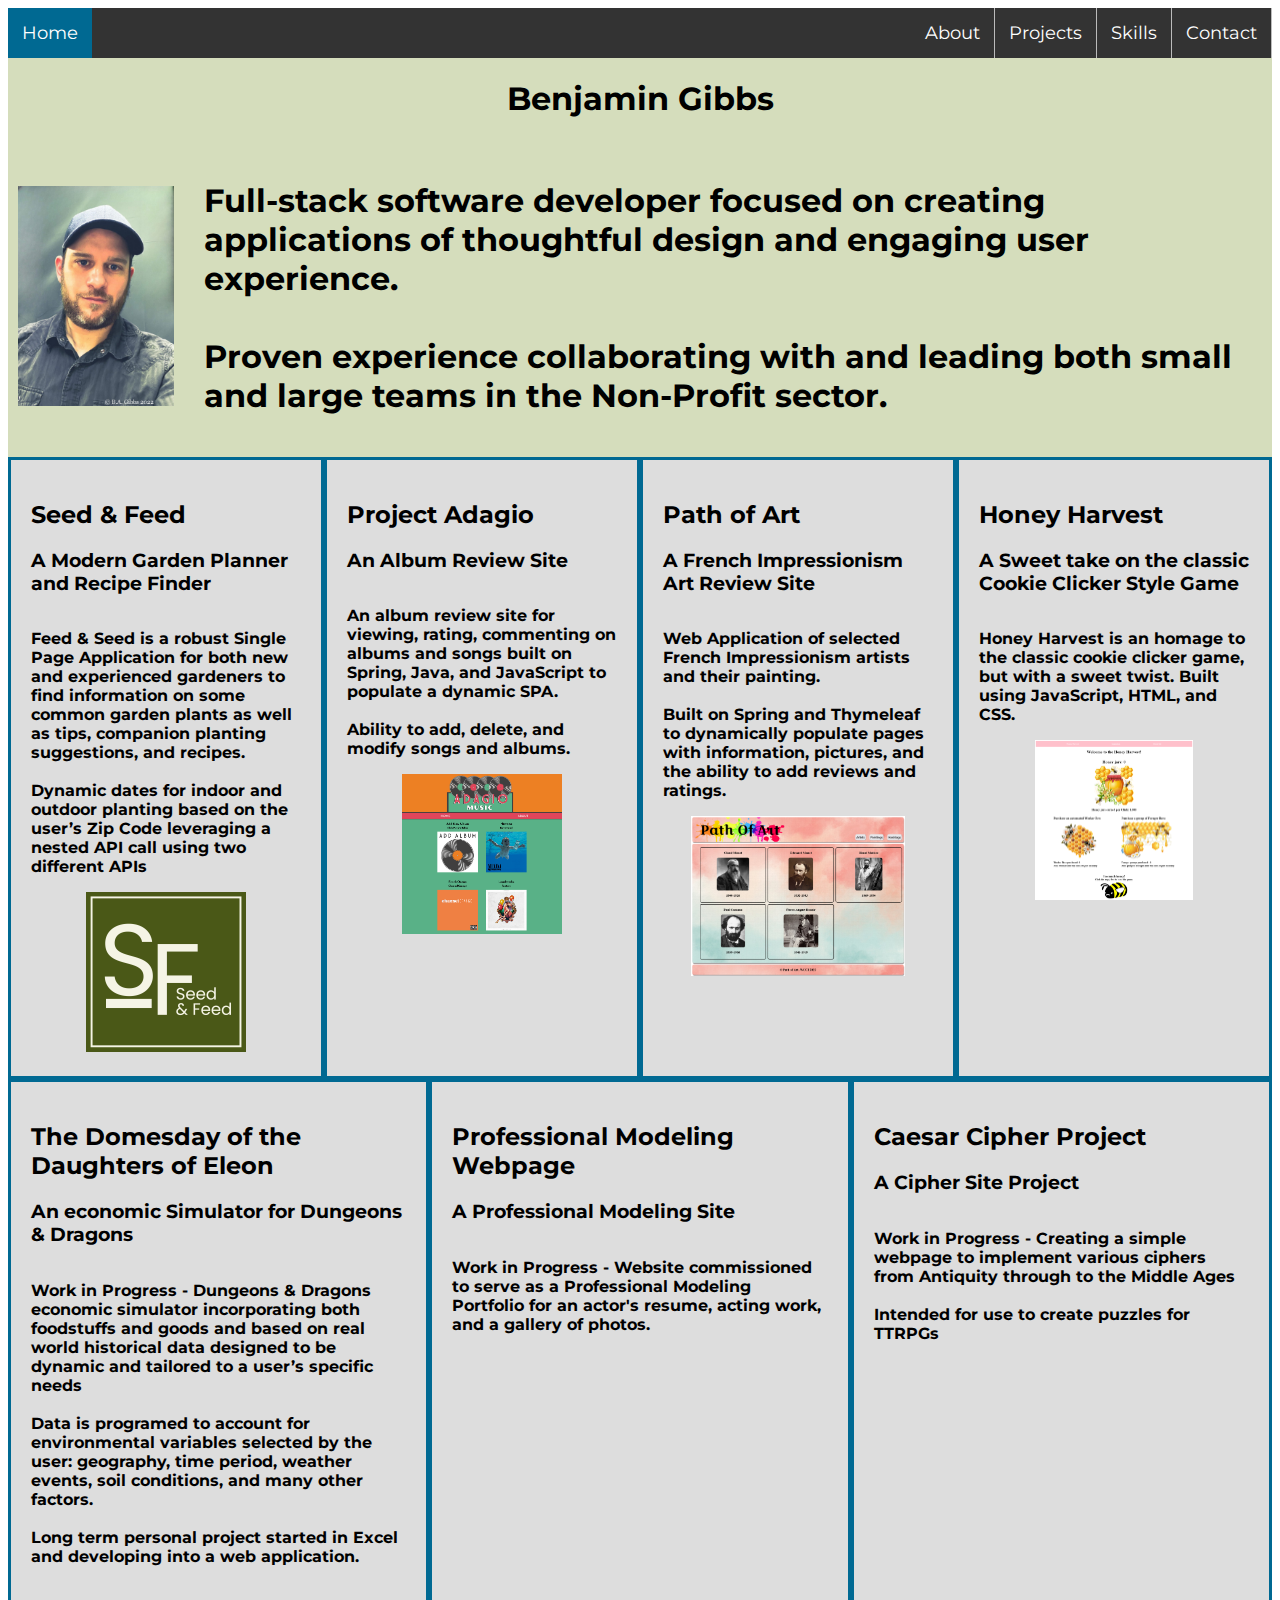
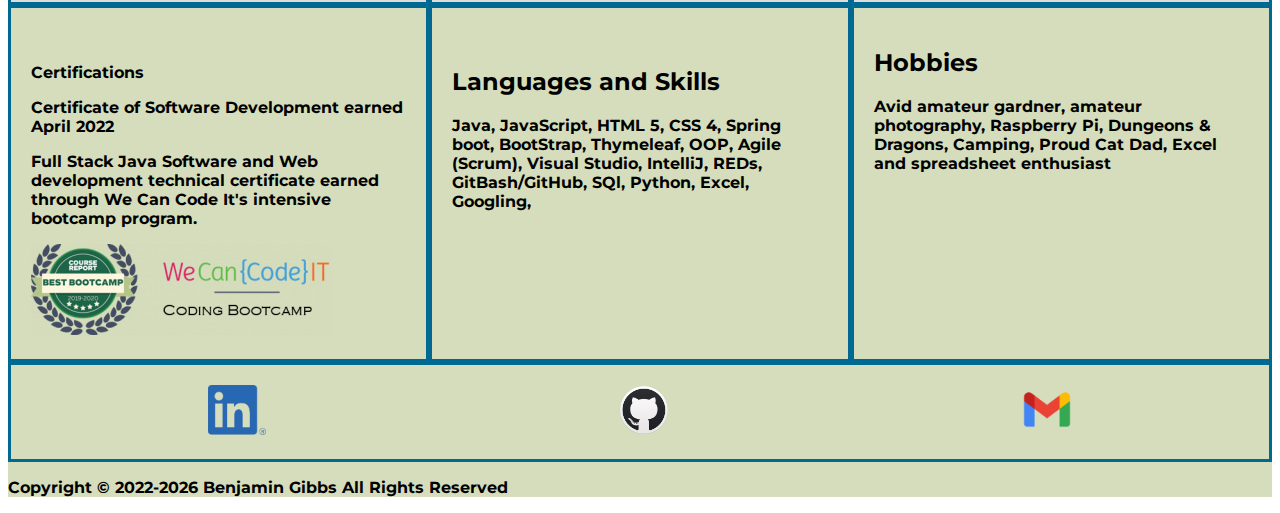
==== commit eb5cc4c3: "Layout update" ====
--- a/index.html
+++ b/index.html
@@ -7,6 +7,10 @@
     <meta name="viewport" content="width=device-width, initial-scale=1.0">
     <link rel="stylesheet" href="css/layout.css">
     <link rel="stylesheet" href="css/style.css">
+<link rel="preconnect" href="https://fonts.googleapis.com">
+<link rel="preconnect" href="https://fonts.gstatic.com" crossorigin>
+<link href="https://fonts.googleapis.com/css2?family=Montserrat:wght@200&display=swap" rel="stylesheet">
+
     <title>Portfolio of Benjamin Gibbs</title>
     <script src="https://kit.fontawesome.com/1fc572ad75.js" crossorigin="anonymous"></script>
 </head>
@@ -33,11 +37,6 @@
                     <li><a href="#projects">Projects</a></li>
                     <li><a href="#about"> About</a></li>
 
-
-
-
-
-
                 </ul>
                        <div class="header">
         
@@ -58,10 +57,10 @@
     
 
 <div class="bioBody">
-    <h1>Benjamin Gibbs</h1>
-    <p>Full-stack software developer focused on creating applications of thoughtful design and engaging user experience. 
+
+    <h1>Full-stack software developer focused on creating applications of thoughtful design and engaging user experience. 
         <br/><br/>
-        Proven experience collaborating with and leading both small and large teams in the Non-Profit sector. </p>   
+        Proven experience collaborating with and leading both small and large teams in the Non-Profit sector. </h1>   
 </div>
 </div>
 </div>
@@ -75,11 +74,11 @@
     <H3>A Modern Garden Planner and Recipe Finder</H3>
     </div>
 <div class="project-body">
-       <p>Feed & Seed is a robust Single Page Application for both new and experenced gardeners to find information on
-some common garden plants as well as tips, companoin planting suggestions, and recipes.
+       <p>Feed & Seed is a robust Single Page Application for both new and experienced gardeners to find information on
+some common garden plants as well as tips, companion planting suggestions, and recipes.
 <br /><br />
 Dynamic dates for indoor and outdoor planting based on the
-user’s Zip Code leveraging a nested API call using two differnt APIs</p>
+user’s Zip Code leveraging a nested API call using two different APIs</p>
 <div class="project-image">
     <a href="https://github.com/benjamin-gibbs-2/Seed-and-Feed" target="_blank"><img alt="Image of the 'Feed & Seed' project" src="Icons\seed_feed_logo.png"></a>
 </div>
@@ -98,7 +97,7 @@
 <br /><br />
 Ability to add, delete, and modify songs and albums. </p>
     <div class="project-image">
-    <img alt="Image of the 'Project Adagio' project" src="Icons\chamomile_photo.jpg">
+        <a href="https://github.com/benjamin-gibbs-2/Project-Adagio" target="_blank"><img alt="Image of the 'Project Adagio' project" src="Icons\project-adagio.png"></a> 
 </div>
     </div>
 </div>
@@ -117,56 +116,73 @@
 with information, pictures, and the ability to add reviews and
 ratings.</p>
     <div class="project-image">
-    <img alt="Image of 'Path of Art' project" src="Icons\chamomile_photo.jpg">
+    <a href="https://github.com/benjamin-gibbs-2/Path-of-Art" target="_blank"><img alt="Image of 'Path of Art' project" src="Icons\path-of-art.png"></a>
+</div>
+    </div>
+</div>
+
+<div class="project" >
+    <div class="project-title">
+    <h2>Honey Harvest</h2> 
+    <h3>A Sweet take on the classic Cookie Clicker Style Game</h3>
+    </div>
+<div class="project-body">
+       <p>Honey Harvest is an homage to the classic cookie clicker game, but with a sweet twist. Built using JavaScript, HTML, and CSS.</p>
+  <div class="project-image">
+        <a href="https://github.com/benjamin-gibbs-2/Honey_Harvest" target="_blank"><img alt="Image of the 'Honey Maker' project" src="Icons\honey-harvest.png"></a>
 </div>
     </div>
 </div>
 
 <div class="project">
     <div class="project-title">
-    <h2>The Domesday of the Daughters of Eleon</h2> 
-    <h3>An economic Simulator for Dungeons & Dragons - WIP</h3>
-    </div>
-<div class="project-body">
-       <p>Dungeons & Dragons economic simulator incorporating both
-foodstuffs and goods and based on real world historical data designed to be dynamic and
-tailored to a user’s specific needs
-<br/><br/>
-Data is programed to account for environmental variables
-selected by the user: geography, time period, weather events,
-soil conditions, and many other factors.
-<br /><br />
-Long term personal project started in Excel and developing into
-a web application.</p>
- <div class="project-image">
-    <img alt="Image of the 'Wheaty Doome' project" src="Icons\chamomile_photo.jpg">
-</div>
-    </div>
-</div>
-
-<div class="project" >
-    <div class="project-title">
-    <h2>Honey Make</h2> 
-    <h3>A Sweet take on the classic Cookie Cliker Style Game</h3>
-    </div>
-<div class="project-body">
-       <p>Honey Maker is an omage to the classic cookie clicker game, but with a sweet twist.</p>
+        <h2>The Domesday of the Daughters of Eleon</h2>
+        <h3>An economic Simulator for Dungeons & Dragons</h3>
+    </div>
+    <div class="project-body">
+        <p>Work in Progress - Dungeons & Dragons economic simulator incorporating both
+            foodstuffs and goods and based on real world historical data designed to be dynamic and
+            tailored to a user’s specific needs
+            <br /><br />
+            Data is programed to account for environmental variables
+            selected by the user: geography, time period, weather events,
+            soil conditions, and many other factors.
+            <br /><br />
+            Long term personal project started in Excel and developing into
+            a web application.
+        </p>
+        <div class="project-image">
+            <!-- <img alt="Image of the 'Wheaty Doome' project" src="Icons\chamomile_photo.jpg"> -->
+        </div>
+    </div>
+</div>
+
+<div class="project" >
+    <div class="project-title">
+    <h2>Professional Modeling Webpage</h2> 
+    <h3>A Professional Modeling Site</h3>
+    </div>
+<div class="project-body">
+       <p>Work in Progress - Website commissioned to serve as a Professional Modeling Portfolio for an actor's resume, acting work, and a gallery of photos.</p>
   <div class="project-image">
-        <a href="https://github.com/benjamin-gibbs-2/Honey_Maker" target="_blank"><img alt="Image of the 'Honey Maker' project" src="Icons\chamomile_photo.jpg"></a>
-</div>
-    </div>
-</div>
-
-<div class="project" >
-    <div class="project-title">
-    <h2>Professional Modeling Webpage</h2> 
-    <h3>A Proffesional Modeling Site - WIP</h3>
-    </div>
-<div class="project-body">
-       <p>Website commisoned to serve as a Professional Modeling Portfolio for an actor's resume, acting work, and a gallery of photos.</p>
-  <div class="project-image">
-<img alt="Image of the 'Honey Maker' project" src="Icons\chamomile_photo.jpg"></a>
-</div>
+<!-- <img alt="Image of the 'Honey Maker' project" src="Icons\chamomile_photo.jpg"></a> -->
+</div>
+    </div>
+</div>
+
+<div class="project">
+    <div class="project-title">
+        <h2>Caesar Cipher Project</h2>
+        <h3>A Cipher Site Project</h3>
+    </div>
+    <div class="project-body">
+        <p>Work in Progress - Creating a simple webpage to implement various ciphers from Antiquity through to the Middle Ages
+            <br /><br />
+        Intended for use to create puzzles for TTRPGs
+        </p>
+        <div class="project-image">
+            <!-- <img alt="Image of the 'Wheaty Doome' project" src="Icons\chamomile_photo.jpg"> -->
+        </div>
     </div>
 </div>
 
@@ -178,27 +194,22 @@
          <div class="skill_blocks">
             <img class="skill_img" src="">
             <i class="fa-solid fa-graduation-cap fa-4x"></i>
-            <p>Certificiatations</p>
-            <p>Certificate of Software Develpoment earned April 2022</p>
-            <p>Full Stack Java Software and Web developent technical certificate earned through We Can Code It's intensive bootcamp program.</p>
+            <p>Certifications</p>
+            <p>Certificate of Software Development earned April 2022</p>
+            <p>Full Stack Java Software and Web development technical certificate earned through We Can Code It's intensive bootcamp program.</p>
              <a href="https://wecancodeit.org/" target="_blank"><img src="./Icons/logo-retina-e1642791684403.png" /></a>
         </div>
         <div class="skill_blocks">
             <img class="skill_img" src="">
             <i class="fa fa-4x fa-code fa-4x"></i>
             <h2>Languages and Skills</h2>
-            <p>Java, JavaScript, HTML 5, CSS 4, Spring boot, BootStrap, Thymeleaf, OOP, Agile (Scrum), Visual Studio, IntliJ, REDs, GitBash/GitHub, SQl, Python, Excel, Googling, </p>
+            <p>Java, JavaScript, HTML 5, CSS 4, Spring boot, BootStrap, Thymeleaf, OOP, Agile (Scrum), Visual Studio, IntelliJ, REDs, GitBash/GitHub, SQl, Python, Excel, Googling, </p>
         </div>
             
-        <!-- <div class="skill_blocks">
-           <i class="fa-regular fa-file-code fa-4x"></i>
-            <h2>Skills</h2>
-            <p>Jave, JavaScript, HTML 5, CSS 4, Spring boot, BootStrap, MVC, </p>
-        </div> -->
         <div class="skill_blocks">
             <i class="fa-solid fa-seedling fa-4x"></i>
             <h2>Hobbies</h2>
-            <p>Avid amature gardner, amature photography, Raspberry Pi, Dungeons & Dragons, Camping, Proud Cat Dad, Excel and spreadsheet enthusiast</p>
+            <p>Avid amateur gardner, amateur photography, Raspberry Pi, Dungeons & Dragons, Camping, Proud Cat Dad, Excel and spreadsheet enthusiast</p>
         </div>
         
     
--- a/css/layout.css
+++ b/css/layout.css
@@ -1,11 +1,11 @@
-
-
-
-
 
 *{
     box-sizing: border-box;
-    
+    font-family: 'Montserrat', sans-serif;
+}
+
+p {
+  font-weight: bolder;
 }
 
 .container {
@@ -99,6 +99,7 @@
 
 .header {
     display: flex;
+    justify-content: space-around;
 }
 
 
@@ -208,7 +209,7 @@
 .project-image img{
     /* box-sizing: border-box; */
     object-fit: contain;
-    height: 100px;
+    height: 10em;
     /* box-sizing: inherit; */
 
 }
